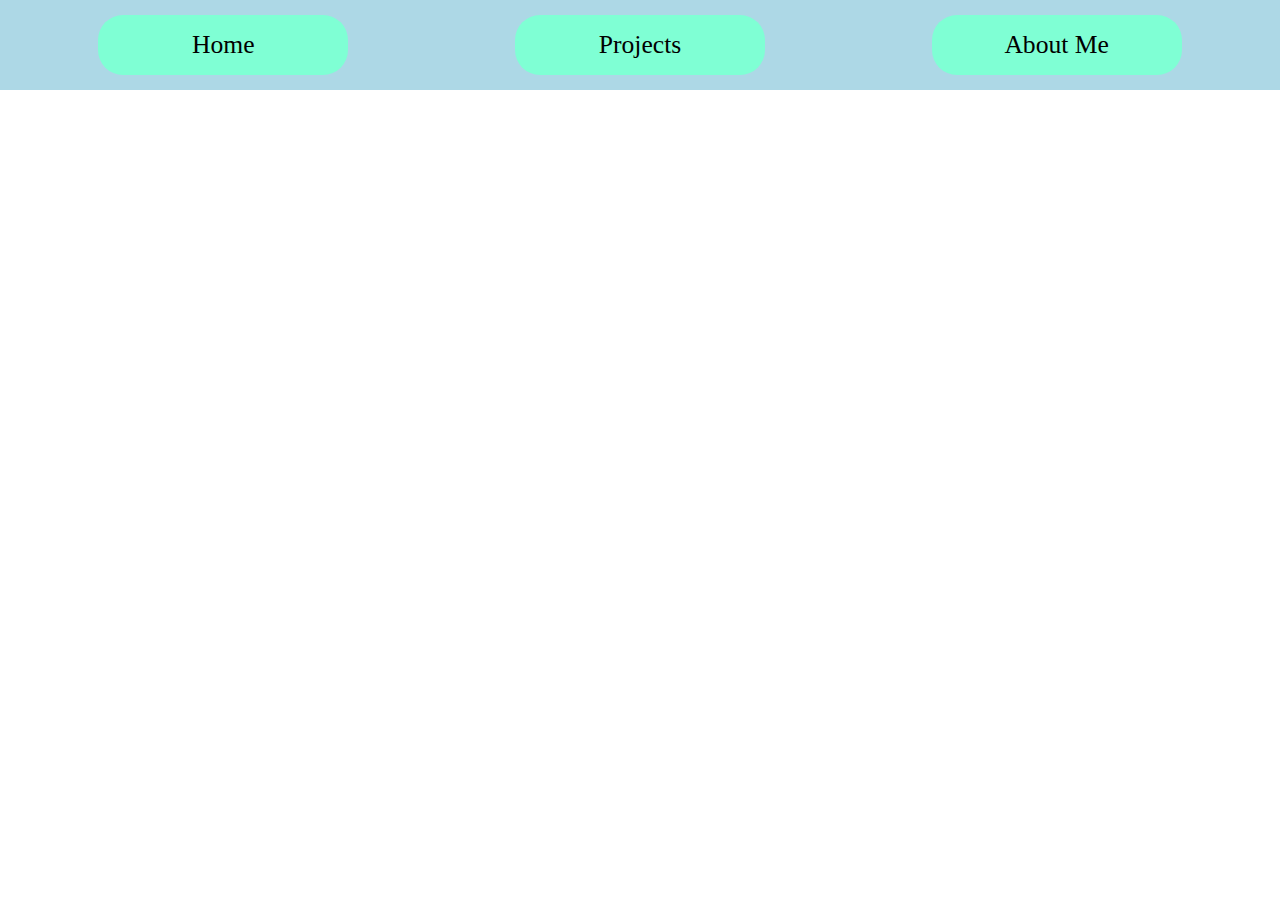
==== About Me.html @ 4e94e000 "Projects Tab Switching added v1" ====
﻿<!DOCTYPE html>
<html>
<head>
    <link rel="stylesheet" href="Styles2.css">
    <script src="jquery-3.3.1.min.js"></script>
    <script src="script.js"></script>

    <meta charset="utf-8" />
    
    <title>Zachary Schweikert</title>

    <div id="headerBox">
        <div class="headerItems">
            <a href="index.html">Home</a>
        </div>
        <div class="headerItems">
            <a href="Projects.html">Projects</a>
        </div>
        <div class="headerItems">
            <a href="About Me.html">About Me</a>
        </div>
    </div>

</head>
<body>
    <div id="body2">
        <script>
            $("#body2").fadeIn(500)
        </script>

    </div>
</body>
</html>
---- Styles2.css ----
﻿body {
    margin: 0;
    padding: 0;
    background-image: url('Images/website background tmp.jpg');
    opacity: 1;
    transition: 1s opacity;
}
    body.fade-out {
        opacity: 0;
        transition: none;
    }
#body2{
    display: none;
}



#headerBox {
    background-color: lightblue;
    overflow: auto;
    padding: 15px 15px;
}

.headerItems {
    background-color: aquamarine;
    width: 20%;
    float: left;
    padding: 15px 0px;
    margin: 0px 6.66666%;
    text-align: center;
    font-size: 2vw;
    border-radius: 25px;
}
a {
    color: black;
    text-decoration: none;
}


#introduction {

    position: absolute;
    height: auto;
    background-color: lightgreen;
    top: 50%;
    left: 50%;
    margin-right: -50%;
    transform: translate(-50%, -50%);
    text-align:center;
    width: 60%;
}
#introduction1 {
    margin-top: 2vw;
    font-size: 3vw;
    margin-bottom: 2vw;
}
#introduction2 {
    font-size: 2vw;
    margin: auto;
    margin-bottom: 2vw;
}
.projectItem {
    padding-left: 5%;
    padding-right: 5%;
    padding-top: 2vw;
    padding-bottom: 2vw;
    width: 90%;
    background-color: gray;
    font-size: 2vw;
    text-align: center;
}
#engineeringProjects {
    width:50%;
    float: left;
    text-align: center;
    background-color:green;
    height:900px;
}
#programmingProjects {
    width: 50%;
    float: left;
    text-align: center;
    background-color: blue;
    height: 900px;
}
#fadeToBlack1 {
    position: absolute;
    background-color: black;
}
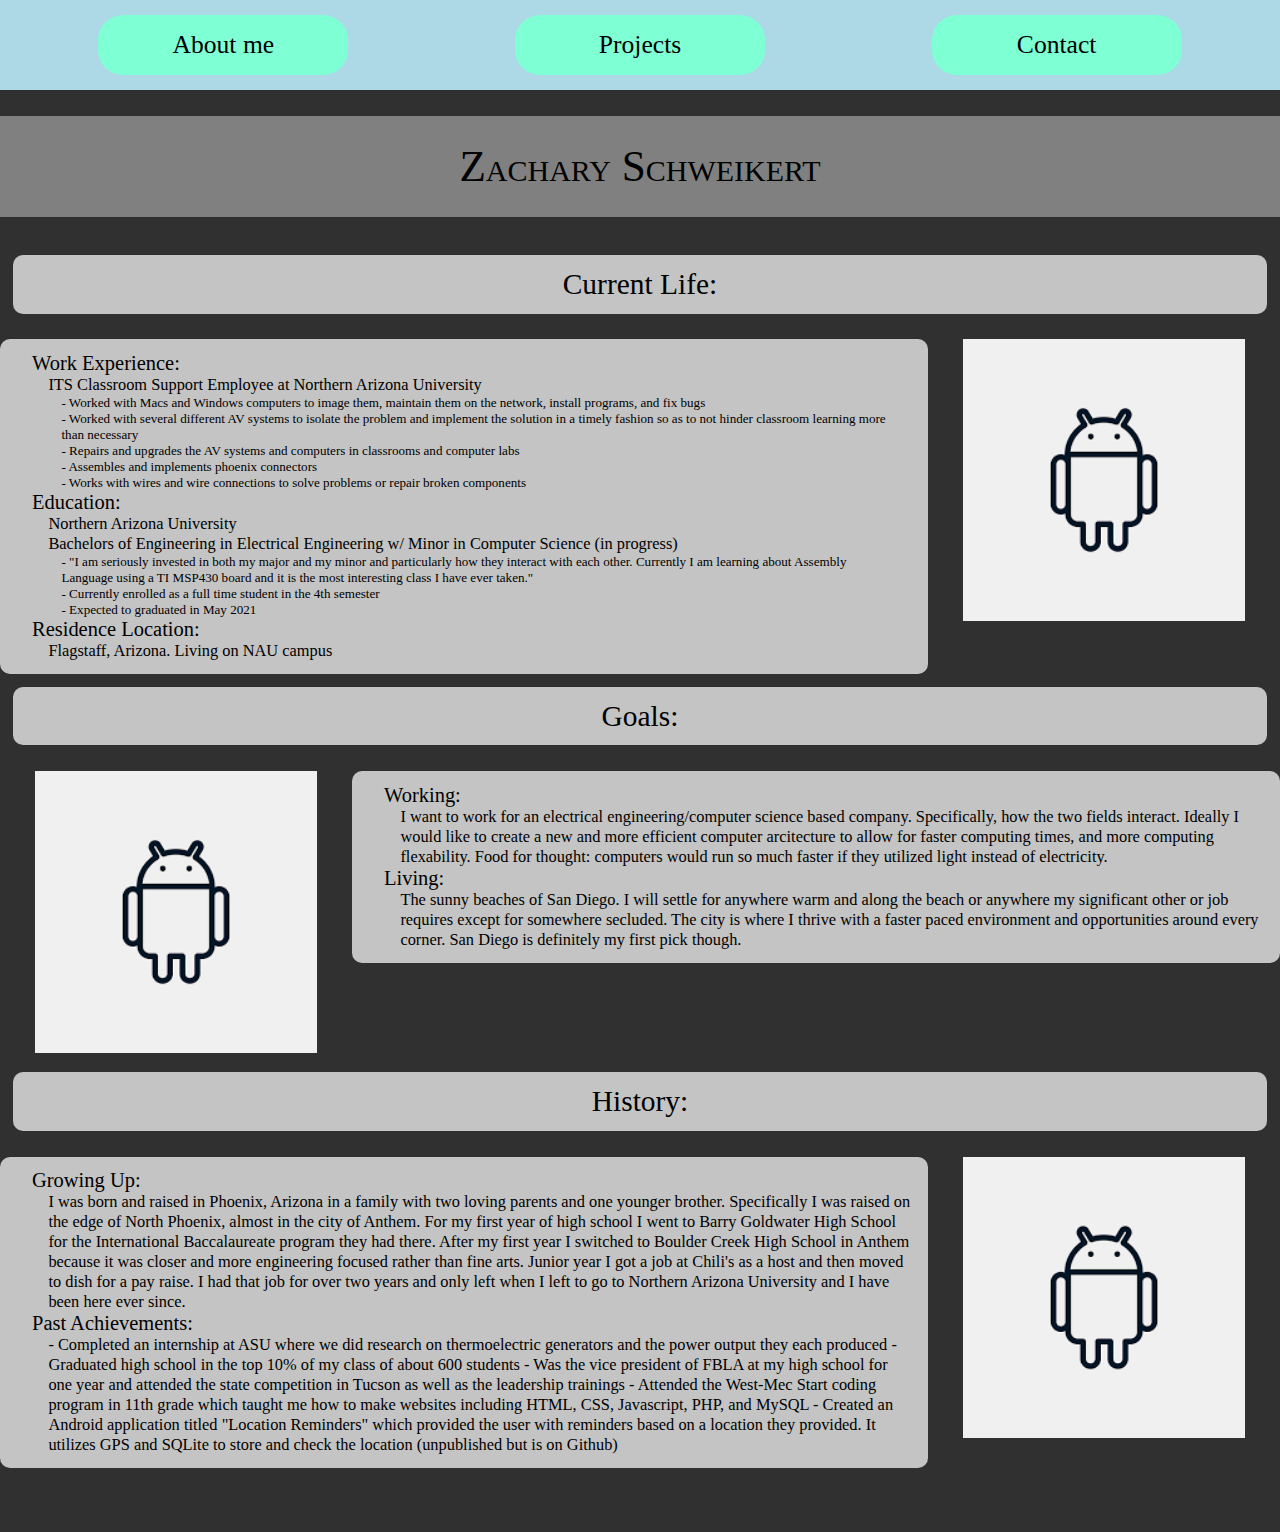
==== commit 36578fc7: "Huge progress made" ====
--- a/About Me.html
+++ b/About Me.html
@@ -4,29 +4,163 @@
     <link rel="stylesheet" href="Styles2.css">
     <script src="jquery-3.3.1.min.js"></script>
     <script src="script.js"></script>
+    
 
-    <meta charset="utf-8" />
     
-    <title>Zachary Schweikert</title>
+
+
+
+    <title>Title</title>
 
     <div id="headerBox">
         <div class="headerItems">
-            <a href="index.html">Home</a>
+            <a href="About Me.html">About me</a>
         </div>
         <div class="headerItems">
             <a href="Projects.html">Projects</a>
         </div>
         <div class="headerItems">
-            <a href="About Me.html">About Me</a>
+            <a href="Contact.html">Contact</a>
         </div>
     </div>
 
+
 </head>
 <body>
-    <div id="body2">
+    <div style="padding-bottom: 5%;" id="body2">
         <script>
-            $("#body2").fadeIn(500)
+            $("#body2").fadeIn(500);
+            
         </script>
+
+
+        <div style="font-variant: small-caps" class="bigBulletItem">
+            <div class="projectItem bigBulletItem">
+                Zachary Schweikert
+            </div>
+        </div>
+
+
+
+        <div class="aboutMeSection">
+            <div class="items mediumBulletItem" > Current Life: </div>
+            <div>
+                <div class="aboutMeText">
+                        Work Experience: <br />
+                        <div class="bulletItem">
+                            ITS Classroom Support Employee at Northern Arizona University<br />
+                            <div class="bulletItem">
+                                -	Worked with Macs and Windows computers to image them, maintain them on the network, install programs, and fix bugs<br />
+                                -	Worked with several different AV systems to isolate the problem and implement the solution in a timely fashion so as to not hinder classroom learning more than necessary <br />
+                                -	Repairs and upgrades the AV systems and computers in classrooms and computer labs <br />
+                                -	Assembles and implements phoenix connectors <br />
+                                -	Works with wires and wire connections to solve problems or repair broken components<br />
+                            </div>
+                        </div>
+                        Education:<br />
+                        <div class="bulletItem">
+                            Northern Arizona University<br />
+                            Bachelors of Engineering in Electrical Engineering w/ Minor in Computer Science (in progress)<br />
+                            <div class="bulletItem">
+                                -   "I am seriously invested in both my major and my minor and particularly how they interact with each other.
+                                Currently I am learning about Assembly Language using a TI MSP430 board and it is the most interesting class
+                                I have ever taken."<br />
+                                -   Currently enrolled as a full time student in the 4th semester<br />
+                                -   Expected to graduated in May 2021<br />
+                            </div>
+                        </div>
+                        Residence Location:<br />
+                        <div class="bulletItem">
+                            Flagstaff, Arizona. Living on NAU campus
+                        </div>
+                </div>
+                <div class="aboutMeSpace">
+                    <div class="aboutMeImage">
+                        <img class="image" src="Images/android.png" />
+                    </div>
+                </div>
+            </div>
+        </div>
+
+        <div class="aboutMeSection">
+
+            <div class="items mediumBulletItem"> Goals: </div>
+                <div class="aboutMeSpace">
+                    <div class="aboutMeImage">
+                        <img class="image" src="Images/android.png" />
+                    </div>
+                </div>
+                <div>
+                    <div class="aboutMeText">
+                        Working:
+                        <div class="bulletItem">
+                            I want to work for an electrical engineering/computer science based company. Specifically, how the two fields interact.
+                            Ideally I would like to create a new and more efficient computer arcitecture to allow for faster computing times, and
+                            more computing flexability. Food for thought: computers would run so much faster if they utilized
+                            light instead of electricity.
+                        </div>
+                        Living:
+                        <div class="bulletItem">
+                            The sunny beaches of San Diego. I will settle for anywhere warm and along the beach or anywhere my significant
+                            other or job requires except for somewhere secluded. The city is where I thrive with a faster paced environment and
+                            opportunities around every corner. San Diego is definitely my first pick though.
+                        </div>
+
+                    </div>
+
+                </div>
+            </div>
+
+        <div class="aboutMeSection">
+            <div class="items mediumBulletItem"> History: </div>
+                <div>
+                    <div class="aboutMeText">
+
+                        Growing Up:
+                        <div class="bulletItem">
+                            I was born and raised in Phoenix, Arizona in a family with two loving parents and one younger brother. Specifically
+                            I was raised on the edge of North Phoenix, almost in the city of Anthem. For my first year of high school I went to
+                            Barry Goldwater High School for the International Baccalaureate program they had there. After my first year I switched
+                            to Boulder Creek High School in Anthem because it was closer and more engineering focused rather than fine arts. Junior
+                            year I got a job at Chili's as a host and then moved to dish for a pay raise. I had that job for over two years and only
+                            left when I left to go to Northern Arizona University and I have been here ever since.
+                        </div>
+                        Past Achievements:
+                        <div class="bulletItem">
+                            - Completed an internship at ASU where we did research on thermoelectric generators and the power output
+                            they each produced
+                            - Graduated high school in the top 10% of my class of about 600 students
+                            - Was the vice president of FBLA at my high school for one year and attended the state competition in Tucson
+                            as well as the leadership trainings
+                            - Attended the West-Mec Start coding program in 11th grade which taught me how to make websites including HTML, CSS,
+                            Javascript, PHP, and MySQL
+                            - Created an Android application titled "Location Reminders" which provided the user with reminders based on a location
+                            they provided. It utilizes GPS and SQLite to store and check the location (unpublished but is on Github)
+
+                        </div>
+
+
+                    </div>
+                    <div class="aboutMeSpace">
+                        <div class="aboutMeImage">
+                            <img class="image" css="vertical-align: middle;" src="Images/android.png" />
+                        </div>
+                    </div>
+                </div>
+            </div>
+
+            
+
+       
+        
+
+
+
+
+
+
+
+
 
     </div>
 </body>
--- a/Styles2.css
+++ b/Styles2.css
@@ -1,16 +1,20 @@
 ﻿body {
     margin: 0;
     padding: 0;
-    background-image: url('Images/website background tmp.jpg');
     opacity: 1;
     transition: 1s opacity;
+    font-family: "Times New Roman", Times, serif;
 }
     body.fade-out {
         opacity: 0;
         transition: none;
     }
-#body2{
+#body2 {
     display: none;
+    font-size: 2vw;
+    overflow: hidden;
+    width: 100%;
+    background-color: #303030;
 }
 
 
@@ -41,7 +45,8 @@
 
     position: absolute;
     height: auto;
-    background-color: lightgreen;
+    background-color: lightslategray;
+    border-radius: 2vw;
     top: 50%;
     left: 50%;
     margin-right: -50%;
@@ -60,32 +65,109 @@
     margin-bottom: 2vw;
 }
 .projectItem {
-    padding-left: 5%;
-    padding-right: 5%;
+    padding-left: 2.5%;
+    padding-right: 2.5%;
     padding-top: 2vw;
     padding-bottom: 2vw;
-    width: 90%;
+    width: 95%;
     background-color: gray;
     font-size: 2vw;
-    text-align: center;
+    
 }
 #engineeringProjects {
-    width:50%;
+    width: 50%;
     float: left;
-    text-align: center;
-    background-color:green;
-    height:900px;
+    
+    padding-top:1vw;
 }
 #programmingProjects {
     width: 50%;
     float: left;
-    text-align: center;
-    background-color: blue;
-    height: 900px;
+    
+    padding-top: 1vw;
+}
+.grayBackground {
+    overflow: hidden;
+    width: 100%;
+    background-color: #303030;
 }
 #fadeToBlack1 {
     position: absolute;
     background-color: black;
 }
+.items {
+    margin: auto;
+    flex: 1;
+    white-space: nowrap;
+    overflow: hidden;
+    background-color: #c4c4c4;
+    border-radius: 10px;
+    width: 98%;
+    margin-bottom: 2%;
+    padding-bottom: 1vw;
+}
+.image{
+    width: 100%;
+    background-repeat: round;
+}
+#androidImage {
+    width: 50%;
+}
+#currentLifeImage {
+    width: 20%;
+    background-color: red;
+}
+.bulletItem {
+    padding-left: 1em;
+    font-size: 80%;
+    padding-right: 1em;
+}
+.bigBulletItem {
+    font-size: 130%;
+    text-align: center;
+    padding-top: 2vw;
+    padding-bottom: 2vw;
+}
+.mediumBulletItem {
+    font-size: 115%;
+    text-align: center;
+    padding-top: 1vw;
+    padding-bottom: 1vw;
+}
+.aboutMeText {
+    width: 70%;
+    float: left;
+    padding-top: 1vw;
+    padding-bottom: 1vw;
+    padding-left: 2.5%;
+    font-size: 80%;
+    background-color: #c4c4c4;
+    border-radius: 10px;
+}
+.aboutMeSpace {
+    width: 27.5%;
+    float: left;
+}
+.aboutMeImage {
+    margin: auto;
+    width: 80%;
+}
+.aboutMeSection {
+    margin-top: 1%;
+    overflow: auto;
+}
 
 
+.imgTest {
+    width: 200px;
+    float: left;
+    padding: 10px;
+}
+.divTest {
+    background-color:aqua;
+    overflow: auto;
+}
+
+input[type="text"]textarea {
+    width: 20%;
+}
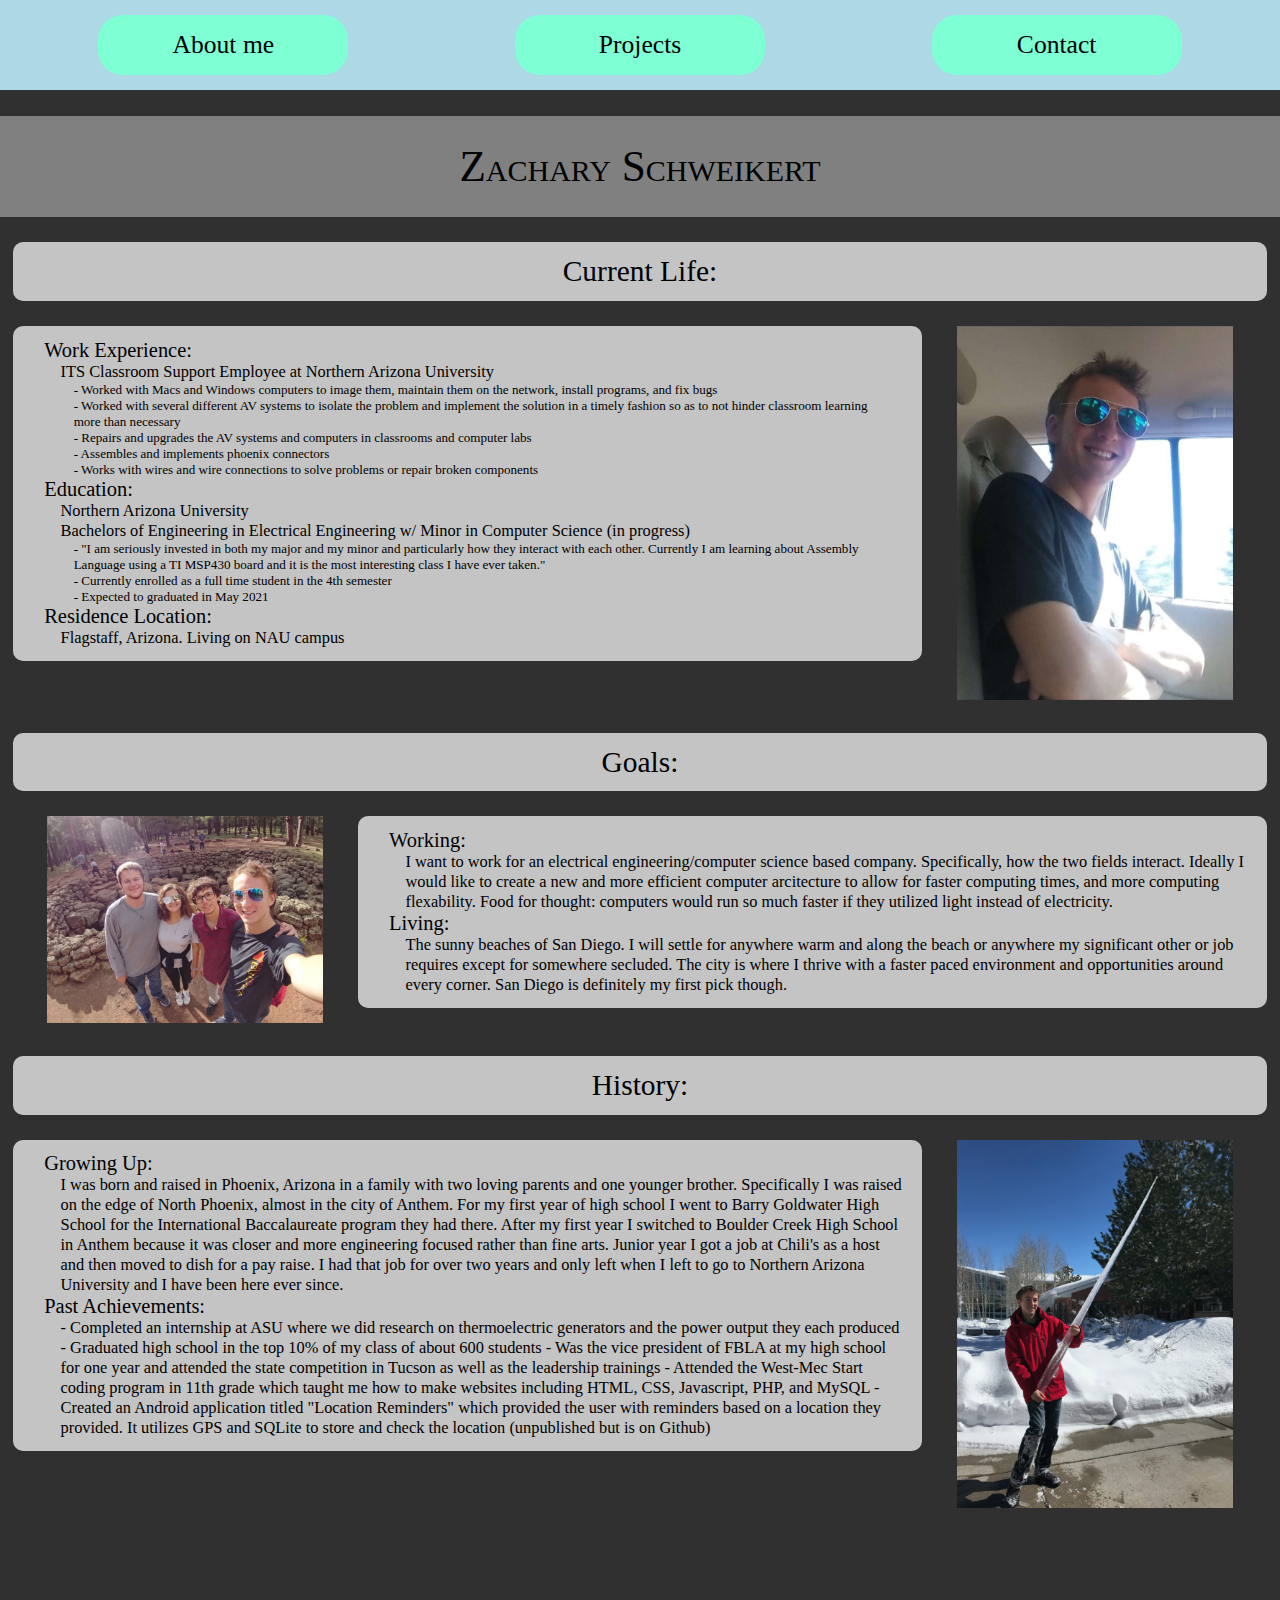
==== commit 0150fc31: "Nearly done" ====
--- a/About Me.html
+++ b/About Me.html
@@ -1,12 +1,13 @@
 ﻿<!DOCTYPE html>
 <html>
+
 <head>
     <link rel="stylesheet" href="Styles2.css">
     <script src="jquery-3.3.1.min.js"></script>
     <script src="script.js"></script>
-    
 
-    
+
+
 
 
 
@@ -26,11 +27,11 @@
 
 
 </head>
+
 <body>
     <div style="padding-bottom: 5%;" id="body2">
         <script>
             $("#body2").fadeIn(500);
-            
         </script>
 
 
@@ -43,40 +44,45 @@
 
 
         <div class="aboutMeSection">
-            <div class="items mediumBulletItem" > Current Life: </div>
+            <div class="aboutMeTitle"> Current Life: </div>
             <div>
                 <div class="aboutMeText">
-                        Work Experience: <br />
+                    Work Experience: <br />
+                    <div class="bulletItem">
+                        ITS Classroom Support Employee at Northern Arizona University<br />
                         <div class="bulletItem">
-                            ITS Classroom Support Employee at Northern Arizona University<br />
-                            <div class="bulletItem">
-                                -	Worked with Macs and Windows computers to image them, maintain them on the network, install programs, and fix bugs<br />
-                                -	Worked with several different AV systems to isolate the problem and implement the solution in a timely fashion so as to not hinder classroom learning more than necessary <br />
-                                -	Repairs and upgrades the AV systems and computers in classrooms and computer labs <br />
-                                -	Assembles and implements phoenix connectors <br />
-                                -	Works with wires and wire connections to solve problems or repair broken components<br />
-                            </div>
+                            - Worked with Macs and Windows computers to image them, maintain them on the network,
+                            install programs, and fix bugs<br />
+                            - Worked with several different AV systems to isolate the problem and implement the solution
+                            in a timely fashion so as to not hinder classroom learning more than necessary <br />
+                            - Repairs and upgrades the AV systems and computers in classrooms and computer labs <br />
+                            - Assembles and implements phoenix connectors <br />
+                            - Works with wires and wire connections to solve problems or repair broken components<br />
                         </div>
-                        Education:<br />
+                    </div>
+                    Education:<br />
+                    <div class="bulletItem">
+                        Northern Arizona University<br />
+                        Bachelors of Engineering in Electrical Engineering w/ Minor in Computer Science (in
+                        progress)<br />
                         <div class="bulletItem">
-                            Northern Arizona University<br />
-                            Bachelors of Engineering in Electrical Engineering w/ Minor in Computer Science (in progress)<br />
-                            <div class="bulletItem">
-                                -   "I am seriously invested in both my major and my minor and particularly how they interact with each other.
-                                Currently I am learning about Assembly Language using a TI MSP430 board and it is the most interesting class
-                                I have ever taken."<br />
-                                -   Currently enrolled as a full time student in the 4th semester<br />
-                                -   Expected to graduated in May 2021<br />
-                            </div>
+                            - "I am seriously invested in both my major and my minor and particularly how they interact
+                            with each other.
+                            Currently I am learning about Assembly Language using a TI MSP430 board and it is the most
+                            interesting class
+                            I have ever taken."<br />
+                            - Currently enrolled as a full time student in the 4th semester<br />
+                            - Expected to graduated in May 2021<br />
                         </div>
-                        Residence Location:<br />
-                        <div class="bulletItem">
-                            Flagstaff, Arizona. Living on NAU campus
-                        </div>
+                    </div>
+                    Residence Location:<br />
+                    <div class="bulletItem">
+                        Flagstaff, Arizona. Living on NAU campus
+                    </div>
                 </div>
                 <div class="aboutMeSpace">
                     <div class="aboutMeImage">
-                        <img class="image" src="Images/android.png" />
+                        <img class="image" src="Images/About Me/sunglasses.jpg">
                     </div>
                 </div>
             </div>
@@ -84,75 +90,90 @@
 
         <div class="aboutMeSection">
 
-            <div class="items mediumBulletItem"> Goals: </div>
-                <div class="aboutMeSpace">
-                    <div class="aboutMeImage">
-                        <img class="image" src="Images/android.png" />
+            <div class="aboutMeTitle"> Goals: </div>
+            <div class="aboutMeSpace">
+                <div class="aboutMeImage">
+                    <img class="image" src="Images/About Me/lavaTubes.JPG" />
+                </div>
+            </div>
+            <div>
+                <div class="aboutMeText">
+                    Working:
+                    <div class="bulletItem">
+                        I want to work for an electrical engineering/computer science based company. Specifically, how
+                        the two fields interact.
+                        Ideally I would like to create a new and more efficient computer arcitecture to allow for faster
+                        computing times, and
+                        more computing flexability. Food for thought: computers would run so much faster if they
+                        utilized
+                        light instead of electricity.
                     </div>
+                    Living:
+                    <div class="bulletItem">
+                        The sunny beaches of San Diego. I will settle for anywhere warm and along the beach or anywhere
+                        my significant
+                        other or job requires except for somewhere secluded. The city is where I thrive with a faster
+                        paced environment and
+                        opportunities around every corner. San Diego is definitely my first pick though.
+                    </div>
+
                 </div>
-                <div>
-                    <div class="aboutMeText">
-                        Working:
-                        <div class="bulletItem">
-                            I want to work for an electrical engineering/computer science based company. Specifically, how the two fields interact.
-                            Ideally I would like to create a new and more efficient computer arcitecture to allow for faster computing times, and
-                            more computing flexability. Food for thought: computers would run so much faster if they utilized
-                            light instead of electricity.
-                        </div>
-                        Living:
-                        <div class="bulletItem">
-                            The sunny beaches of San Diego. I will settle for anywhere warm and along the beach or anywhere my significant
-                            other or job requires except for somewhere secluded. The city is where I thrive with a faster paced environment and
-                            opportunities around every corner. San Diego is definitely my first pick though.
-                        </div>
+
+            </div>
+        </div>
+
+        <div class="aboutMeSection">
+            <div class="aboutMeTitle"> History: </div>
+            <div>
+                <div class="aboutMeText">
+
+                    Growing Up:
+                    <div class="bulletItem">
+                        I was born and raised in Phoenix, Arizona in a family with two loving parents and one younger
+                        brother. Specifically
+                        I was raised on the edge of North Phoenix, almost in the city of Anthem. For my first year of
+                        high school I went to
+                        Barry Goldwater High School for the International Baccalaureate program they had there. After my
+                        first year I switched
+                        to Boulder Creek High School in Anthem because it was closer and more engineering focused rather
+                        than fine arts. Junior
+                        year I got a job at Chili's as a host and then moved to dish for a pay raise. I had that job for
+                        over two years and only
+                        left when I left to go to Northern Arizona University and I have been here ever since.
+                    </div>
+                    Past Achievements:
+                    <div class="bulletItem">
+                        - Completed an internship at ASU where we did research on thermoelectric generators and the
+                        power output
+                        they each produced
+                        - Graduated high school in the top 10% of my class of about 600 students
+                        - Was the vice president of FBLA at my high school for one year and attended the state
+                        competition in Tucson
+                        as well as the leadership trainings
+                        - Attended the West-Mec Start coding program in 11th grade which taught me how to make websites
+                        including HTML, CSS,
+                        Javascript, PHP, and MySQL
+                        - Created an Android application titled "Location Reminders" which provided the user with
+                        reminders based on a location
+                        they provided. It utilizes GPS and SQLite to store and check the location (unpublished but is on
+                        Github)
 
                     </div>
 
+
                 </div>
-            </div>
-
-        <div class="aboutMeSection">
-            <div class="items mediumBulletItem"> History: </div>
-                <div>
-                    <div class="aboutMeText">
-
-                        Growing Up:
-                        <div class="bulletItem">
-                            I was born and raised in Phoenix, Arizona in a family with two loving parents and one younger brother. Specifically
-                            I was raised on the edge of North Phoenix, almost in the city of Anthem. For my first year of high school I went to
-                            Barry Goldwater High School for the International Baccalaureate program they had there. After my first year I switched
-                            to Boulder Creek High School in Anthem because it was closer and more engineering focused rather than fine arts. Junior
-                            year I got a job at Chili's as a host and then moved to dish for a pay raise. I had that job for over two years and only
-                            left when I left to go to Northern Arizona University and I have been here ever since.
-                        </div>
-                        Past Achievements:
-                        <div class="bulletItem">
-                            - Completed an internship at ASU where we did research on thermoelectric generators and the power output
-                            they each produced
-                            - Graduated high school in the top 10% of my class of about 600 students
-                            - Was the vice president of FBLA at my high school for one year and attended the state competition in Tucson
-                            as well as the leadership trainings
-                            - Attended the West-Mec Start coding program in 11th grade which taught me how to make websites including HTML, CSS,
-                            Javascript, PHP, and MySQL
-                            - Created an Android application titled "Location Reminders" which provided the user with reminders based on a location
-                            they provided. It utilizes GPS and SQLite to store and check the location (unpublished but is on Github)
-
-                        </div>
-
-
-                    </div>
-                    <div class="aboutMeSpace">
-                        <div class="aboutMeImage">
-                            <img class="image" css="vertical-align: middle;" src="Images/android.png" />
-                        </div>
+                <div class="aboutMeSpace">
+                    <div class="aboutMeImage">
+                        <img class="image" css="vertical-align: middle;" src="Images/About Me/icicle.jpg" />
                     </div>
                 </div>
             </div>
+        </div>
 
-            
 
-       
-        
+
+
+
 
 
 
@@ -164,4 +185,5 @@
 
     </div>
 </body>
+
 </html>--- a/Styles2.css
+++ b/Styles2.css
@@ -4,6 +4,7 @@
     opacity: 1;
     transition: 1s opacity;
     font-family: "Times New Roman", Times, serif;
+    background-color: #303030;
 }
     body.fade-out {
         opacity: 0;
@@ -14,7 +15,6 @@
     font-size: 2vw;
     overflow: hidden;
     width: 100%;
-    background-color: #303030;
 }
 
 
@@ -35,9 +35,13 @@
     font-size: 2vw;
     border-radius: 25px;
 }
-a {
+.headerItems a {
     color: black;
     text-decoration: none;
+}
+a { 
+    color: blue;
+    
 }
 
 
@@ -144,6 +148,16 @@
     background-color: #c4c4c4;
     border-radius: 10px;
 }
+.aboutMeTitle {
+    margin: auto;
+    background-color: #c4c4c4;
+    border-radius: 10px;
+    margin-bottom: 2%;
+    padding-bottom: 1vw;
+    padding-top: 1vw;
+    font-size: 115%;
+    text-align: center;
+}
 .aboutMeSpace {
     width: 27.5%;
     float: left;
@@ -151,10 +165,14 @@
 .aboutMeImage {
     margin: auto;
     width: 80%;
+
 }
 .aboutMeSection {
-    margin-top: 1%;
-    overflow: auto;
+    padding-bottom: 2vw;
+    width: 98%;
+    margin: auto;
+    overflow: hidden;
+    position: relative;
 }
 
 
@@ -164,10 +182,13 @@
     padding: 10px;
 }
 .divTest {
-    background-color:aqua;
+    
+    background-image: url("Images/About\ Me/sunglasses.jpg");
+    background-size: contain;
+    width: 100%;
+    height: 100%;
+    position: absolute;
     overflow: auto;
+    
 }
 
-input[type="text"]textarea {
-    width: 20%;
-}
